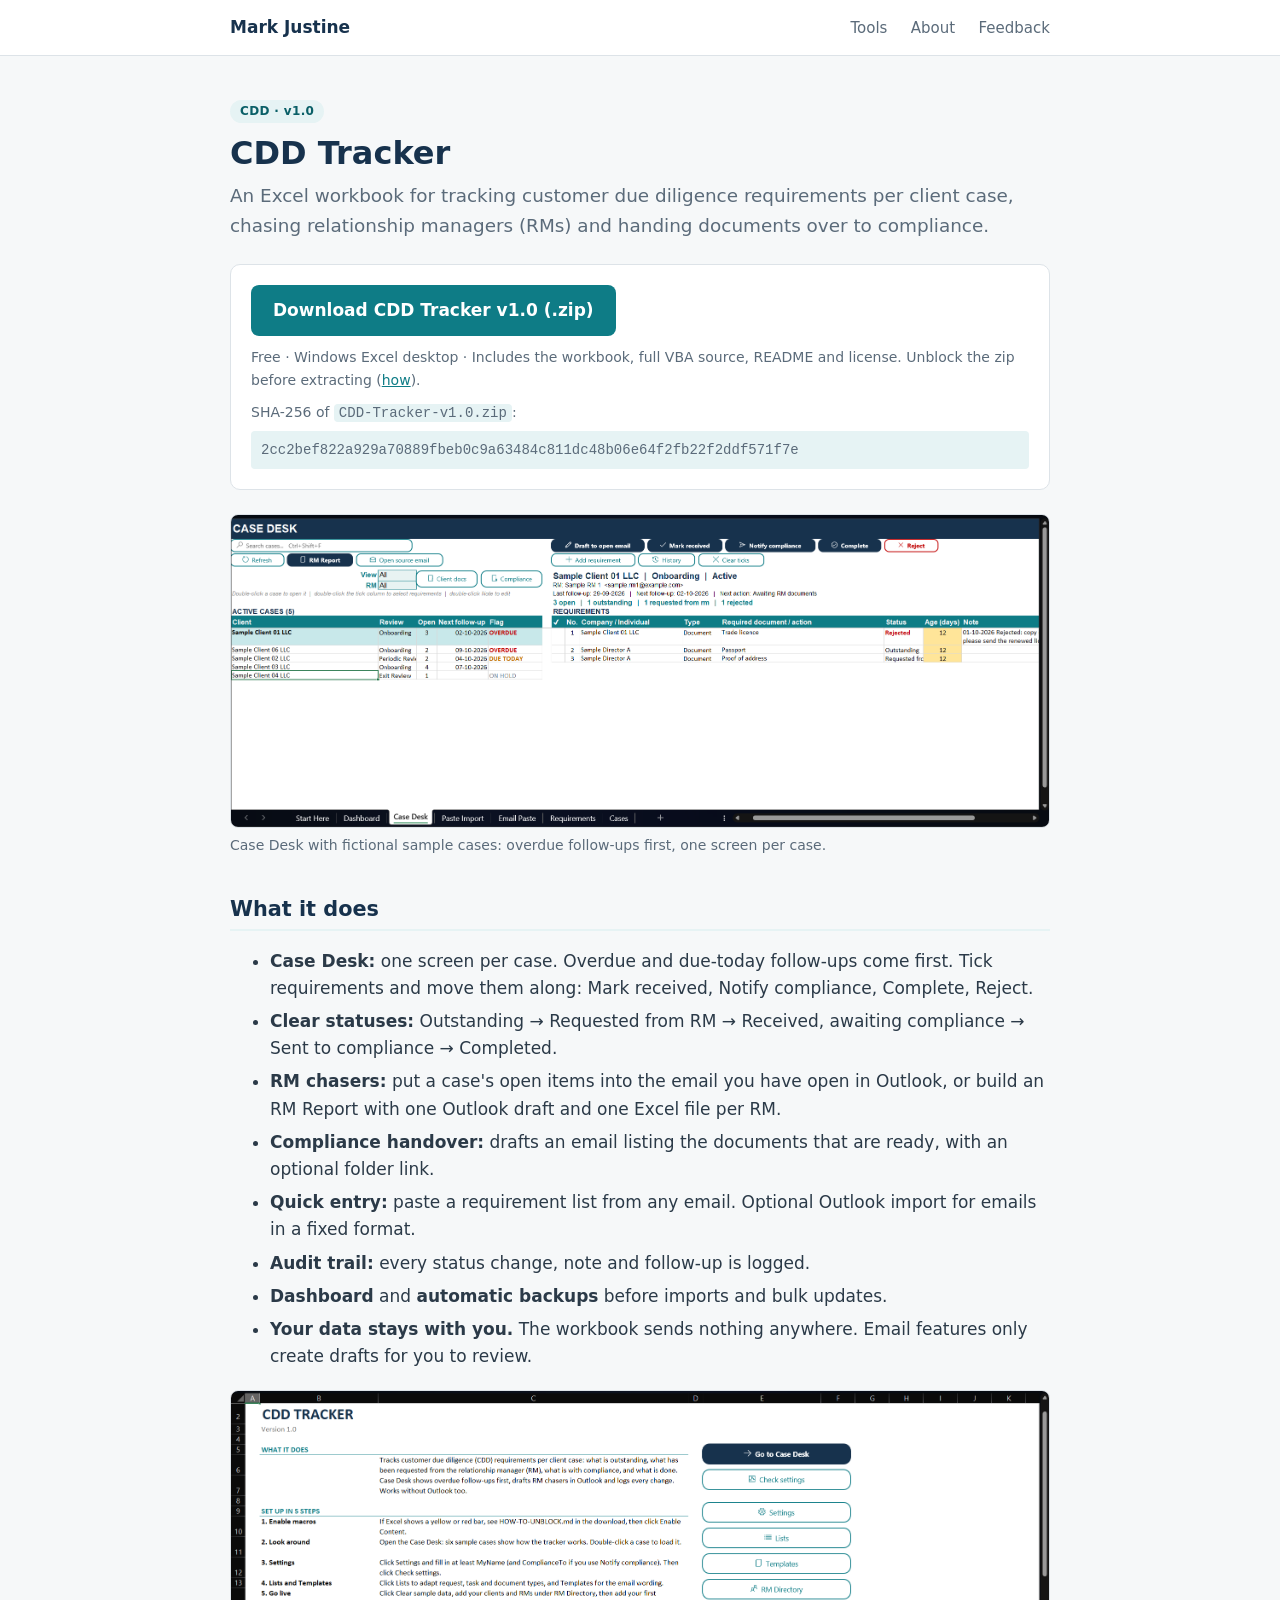
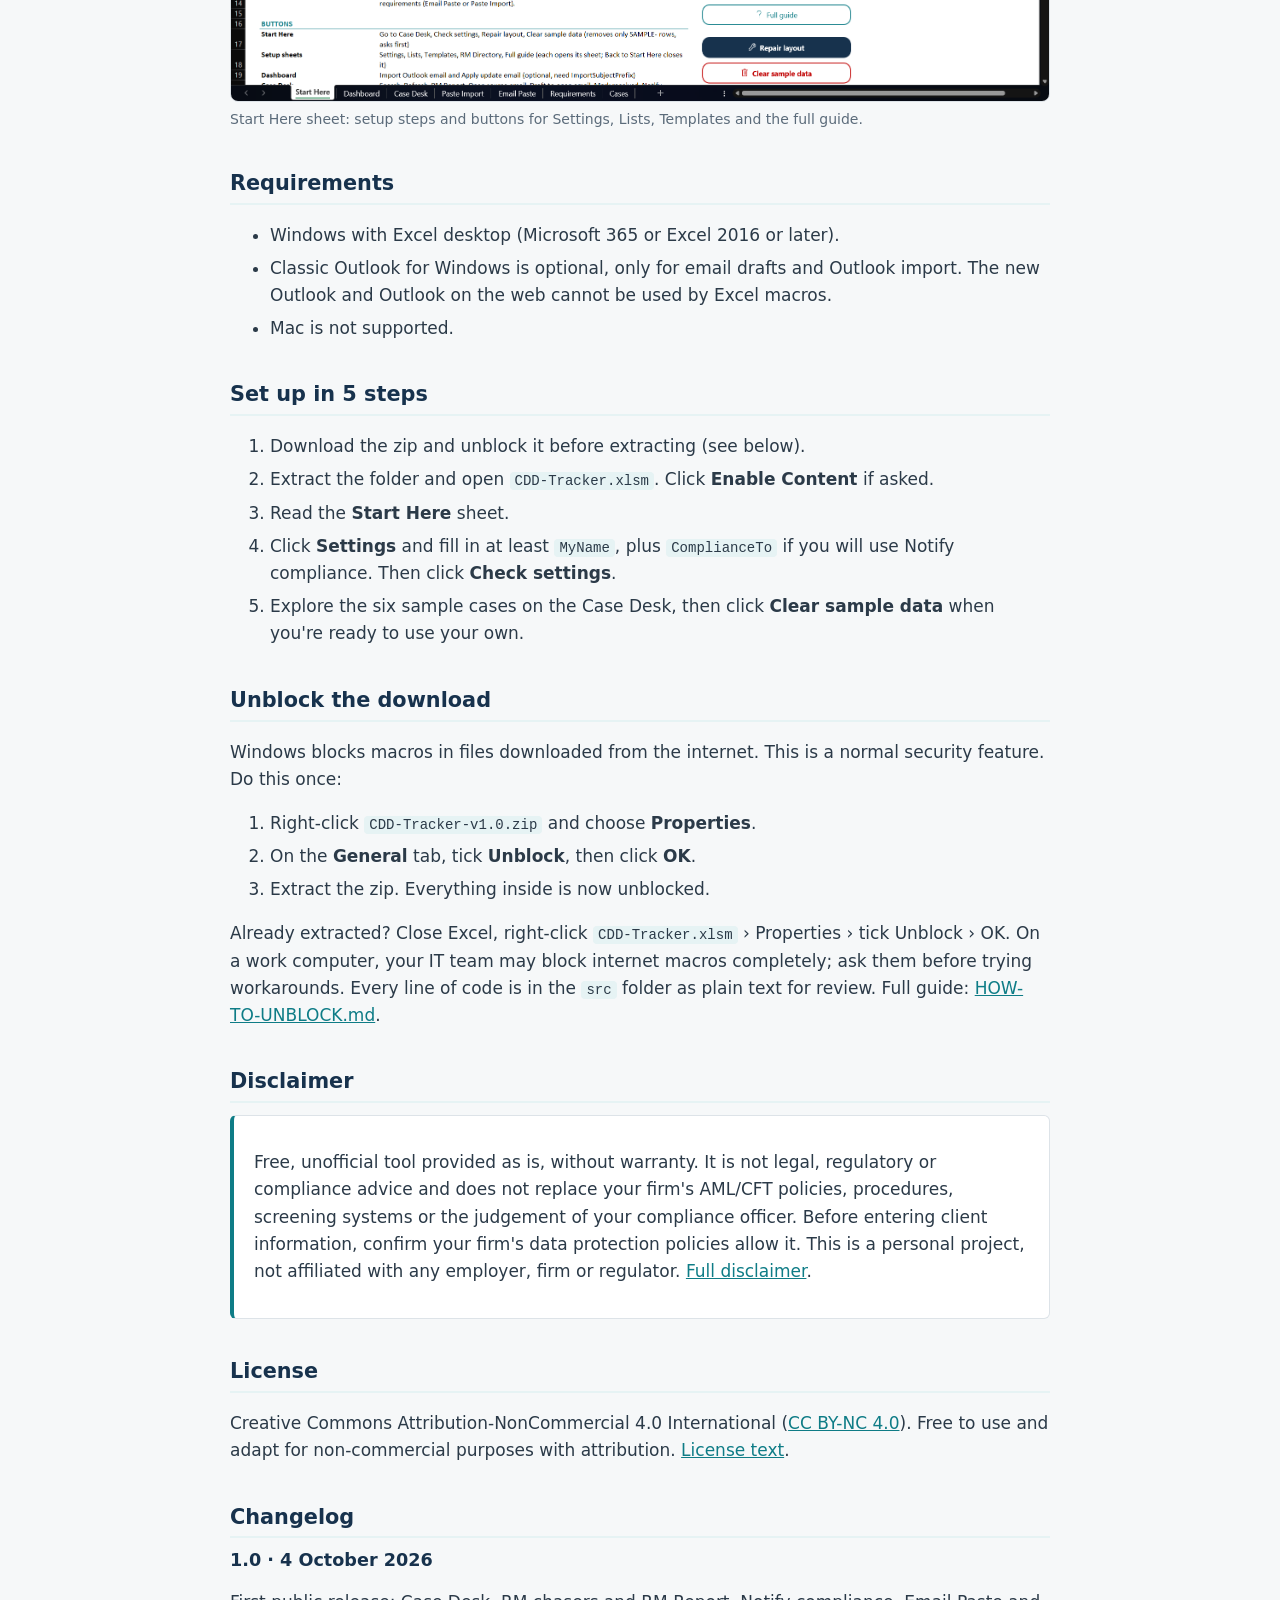
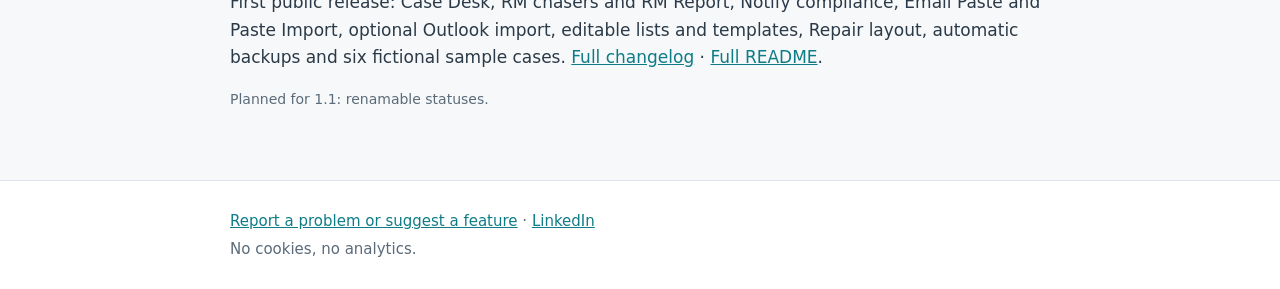
==== tools/cdd-tracker.html @ 396307ee "Add free tools site with CDD Tracker v1.0 page Co-Authored-By: Claude Opus 5.5 <noreply@anthropic.co" ====
<!doctype html>
<html lang="en">
<head>
  <meta charset="utf-8">
  <meta name="viewport" content="width=device-width, initial-scale=1">
  <title>CDD Tracker v1.0 | Free Excel tool for CDD tracking</title>
  <meta name="description" content="Free Excel workbook for tracking customer due diligence requirements per client case. Full VBA source included.">
  <link rel="stylesheet" href="../style.css">
</head>
<body>
  <header class="site">
    <div class="wrap">
      <a class="brand" href="../">Mark Justine</a>
      <nav>
        <a href="../#tools">Tools</a>
        <a href="../#about">About</a>
        <a href="https://github.com/MarkJustineRBuilds/MarkJustineRBuilds.github.io/issues">Feedback</a>
      </nav>
    </div>
  </header>

  <main>
    <div class="wrap">
      <span class="tag">CDD · v1.0</span>
      <h1>CDD Tracker</h1>
      <p class="lead">An Excel workbook for tracking customer due diligence requirements per client case, chasing relationship managers (RMs) and handing documents over to compliance.</p>

      <div class="download">
        <a class="btn" href="https://github.com/MarkJustineRBuilds/MarkJustineRBuilds.github.io/releases/download/cdd-tracker-v1.0/CDD-Tracker-v1.0.zip">Download CDD Tracker v1.0 (.zip)</a>
        <p class="small">Free · Windows Excel desktop · Includes the workbook, full VBA source, README and license. Unblock the zip before extracting (<a href="#unblock">how</a>).</p>
        <p class="small">SHA-256 of <code>CDD-Tracker-v1.0.zip</code>:
          <span class="hash">2cc2bef822a929a70889fbeb0c9a63484c811dc48b06e64f2fb22f2ddf571f7e</span></p>
      </div>

      <figure>
        <a href="../assets/cdd-tracker-case-desk.png"><img src="../assets/cdd-tracker-case-desk.png" alt="Case Desk sheet: active cases with overdue follow-ups first, and the selected case's requirements with status and age" width="1917" height="732"></a>
        <figcaption>Case Desk with fictional sample cases: overdue follow-ups first, one screen per case.</figcaption>
      </figure>

      <h2>What it does</h2>
      <ul>
        <li><strong>Case Desk:</strong> one screen per case. Overdue and due-today follow-ups come first. Tick requirements and move them along: Mark received, Notify compliance, Complete, Reject.</li>
        <li><strong>Clear statuses:</strong> Outstanding → Requested from RM → Received, awaiting compliance → Sent to compliance → Completed.</li>
        <li><strong>RM chasers:</strong> put a case's open items into the email you have open in Outlook, or build an RM Report with one Outlook draft and one Excel file per RM.</li>
        <li><strong>Compliance handover:</strong> drafts an email listing the documents that are ready, with an optional folder link.</li>
        <li><strong>Quick entry:</strong> paste a requirement list from any email. Optional Outlook import for emails in a fixed format.</li>
        <li><strong>Audit trail:</strong> every status change, note and follow-up is logged.</li>
        <li><strong>Dashboard</strong> and <strong>automatic backups</strong> before imports and bulk updates.</li>
        <li><strong>Your data stays with you.</strong> The workbook sends nothing anywhere. Email features only create drafts for you to review.</li>
      </ul>

      <figure>
        <a href="../assets/cdd-tracker-start-here.png"><img src="../assets/cdd-tracker-start-here.png" alt="Start Here sheet with what the tool does, five setup steps and buttons for settings and lists" width="1917" height="726" loading="lazy"></a>
        <figcaption>Start Here sheet: setup steps and buttons for Settings, Lists, Templates and the full guide.</figcaption>
      </figure>

      <h2>Requirements</h2>
      <ul>
        <li>Windows with Excel desktop (Microsoft 365 or Excel 2016 or later).</li>
        <li>Classic Outlook for Windows is optional, only for email drafts and Outlook import. The new Outlook and Outlook on the web cannot be used by Excel macros.</li>
        <li>Mac is not supported.</li>
      </ul>

      <h2>Set up in 5 steps</h2>
      <ol>
        <li>Download the zip and unblock it before extracting (see below).</li>
        <li>Extract the folder and open <code>CDD-Tracker.xlsm</code>. Click <strong>Enable Content</strong> if asked.</li>
        <li>Read the <strong>Start Here</strong> sheet.</li>
        <li>Click <strong>Settings</strong> and fill in at least <code>MyName</code>, plus <code>ComplianceTo</code> if you will use Notify compliance. Then click <strong>Check settings</strong>.</li>
        <li>Explore the six sample cases on the Case Desk, then click <strong>Clear sample data</strong> when you're ready to use your own.</li>
      </ol>

      <h2 id="unblock">Unblock the download</h2>
      <p>Windows blocks macros in files downloaded from the internet. This is a normal security feature. Do this once:</p>
      <ol>
        <li>Right-click <code>CDD-Tracker-v1.0.zip</code> and choose <strong>Properties</strong>.</li>
        <li>On the <strong>General</strong> tab, tick <strong>Unblock</strong>, then click <strong>OK</strong>.</li>
        <li>Extract the zip. Everything inside is now unblocked.</li>
      </ol>
      <p>Already extracted? Close Excel, right-click <code>CDD-Tracker.xlsm</code> › Properties › tick Unblock › OK. On a work computer, your IT team may block internet macros completely; ask them before trying workarounds. Every line of code is in the <code>src</code> folder as plain text for review. Full guide: <a href="https://github.com/MarkJustineRBuilds/MarkJustineRBuilds.github.io/blob/main/tools/cdd-tracker/HOW-TO-UNBLOCK.md">HOW-TO-UNBLOCK.md</a>.</p>

      <h2>Disclaimer</h2>
      <div class="note">
        <p>Free, unofficial tool provided as is, without warranty. It is not legal, regulatory or compliance advice and does not replace your firm's AML/CFT policies, procedures, screening systems or the judgement of your compliance officer. Before entering client information, confirm your firm's data protection policies allow it. This is a personal project, not affiliated with any employer, firm or regulator. <a href="https://github.com/MarkJustineRBuilds/MarkJustineRBuilds.github.io/blob/main/tools/cdd-tracker/DISCLAIMER.md">Full disclaimer</a>.</p>
      </div>

      <h2>License</h2>
      <p>Creative Commons Attribution-NonCommercial 4.0 International (<a href="https://creativecommons.org/licenses/by-nc/4.0/">CC BY-NC 4.0</a>). Free to use and adapt for non-commercial purposes with attribution. <a href="https://github.com/MarkJustineRBuilds/MarkJustineRBuilds.github.io/blob/main/tools/cdd-tracker/LICENSE">License text</a>.</p>

      <h2>Changelog</h2>
      <h3>1.0 · 4 October 2026</h3>
      <p>First public release: Case Desk, RM chasers and RM Report, Notify compliance, Email Paste and Paste Import, optional Outlook import, editable lists and templates, Repair layout, automatic backups and six fictional sample cases. <a href="https://github.com/MarkJustineRBuilds/MarkJustineRBuilds.github.io/blob/main/tools/cdd-tracker/CHANGELOG.md">Full changelog</a> · <a href="https://github.com/MarkJustineRBuilds/MarkJustineRBuilds.github.io/blob/main/tools/cdd-tracker/README.md">Full README</a>.</p>
      <p class="small">Planned for 1.1: renamable statuses.</p>
    </div>
  </main>

  <footer class="site">
    <div class="wrap">
      <p><a href="https://github.com/MarkJustineRBuilds/MarkJustineRBuilds.github.io/issues">Report a problem or suggest a feature</a> · <a href="https://www.linkedin.com/in/mark-justine-ruiz-a25a5a308/">LinkedIn</a></p>
      <p>No cookies, no analytics.</p>
    </div>
  </footer>
</body>
</html>
---- style.css ----
:root {
  --ink: #17324d;
  --text: #2b3a48;
  --muted: #5b6b7a;
  --line: #dde3e8;
  --bg: #f6f8f9;
  --card: #ffffff;
  --accent: #0e7c86;
  --accent-dark: #0a5f67;
  --accent-soft: #e6f3f4;
}

* { box-sizing: border-box; }

body {
  margin: 0;
  font-family: system-ui, -apple-system, "Segoe UI", Roboto, Arial, sans-serif;
  font-size: 17px;
  line-height: 1.6;
  color: var(--text);
  background: var(--bg);
}

.wrap { max-width: 860px; margin: 0 auto; padding: 0 20px; }

header.site { background: var(--card); border-bottom: 1px solid var(--line); }
header.site .wrap { display: flex; align-items: center; justify-content: space-between; gap: 16px; padding-top: 14px; padding-bottom: 14px; }
header.site a.brand { color: var(--ink); font-weight: 700; text-decoration: none; }
header.site nav a { color: var(--muted); text-decoration: none; margin-left: 18px; font-size: 15px; }
header.site nav a:hover { color: var(--accent); }

main { padding: 40px 0 56px; }

h1, h2, h3 { color: var(--ink); line-height: 1.25; }
h1 { font-size: 2rem; margin: 0 0 8px; }
h2 { font-size: 1.3rem; margin: 40px 0 12px; padding-bottom: 6px; border-bottom: 2px solid var(--accent-soft); }
h3 { font-size: 1.1rem; margin: 0 0 6px; }

a { color: var(--accent); }
a:hover { color: var(--accent-dark); }

.lead { font-size: 1.15rem; color: var(--muted); margin: 0 0 8px; }
.small { font-size: 14px; color: var(--muted); }

.grid { display: grid; grid-template-columns: repeat(auto-fill, minmax(250px, 1fr)); gap: 18px; }
.card {
  background: var(--card); border: 1px solid var(--line); border-radius: 10px;
  padding: 20px; display: flex; flex-direction: column;
}
.card p { margin: 0 0 14px; flex: 1; }
.tag {
  display: inline-block; font-size: 12px; font-weight: 600; letter-spacing: .03em;
  color: var(--accent-dark); background: var(--accent-soft); border-radius: 99px;
  padding: 2px 10px; margin-bottom: 10px; align-self: flex-start;
}

.note {
  background: var(--card); border: 1px solid var(--line); border-left: 4px solid var(--accent);
  border-radius: 6px; padding: 16px 20px;
}
.note ul { margin: 0; padding-left: 20px; }

.btn {
  display: inline-block; background: var(--accent); color: #fff; font-weight: 600;
  text-decoration: none; padding: 12px 22px; border-radius: 8px;
}
.btn:hover { background: var(--accent-dark); color: #fff; }
.btn.secondary { background: transparent; color: var(--accent); border: 1px solid var(--accent); padding: 8px 16px; }
.btn.secondary:hover { background: var(--accent-soft); color: var(--accent-dark); }

.download {
  background: var(--card); border: 1px solid var(--line); border-radius: 10px;
  padding: 20px; margin: 24px 0;
}
.download p { margin: 10px 0 0; }

code, .hash {
  font-family: Consolas, "Courier New", monospace; font-size: 14px;
  background: var(--accent-soft); border-radius: 4px; padding: 1px 5px;
}
.hash { display: block; padding: 8px 10px; overflow-wrap: anywhere; margin-top: 6px; }

figure { margin: 20px 0; }
figure img { width: 100%; height: auto; border: 1px solid var(--line); border-radius: 8px; display: block; }
figcaption { font-size: 14px; color: var(--muted); margin-top: 6px; }

ol li, ul li { margin-bottom: 6px; }

footer.site { border-top: 1px solid var(--line); background: var(--card); padding: 24px 0; font-size: 15px; color: var(--muted); }
footer.site p { margin: 4px 0; }

@media (max-width: 560px) {
  body { font-size: 16px; }
  h1 { font-size: 1.6rem; }
  main { padding: 28px 0 40px; }
  header.site .wrap { flex-direction: column; align-items: flex-start; gap: 6px; }
  header.site nav a { margin: 0 16px 0 0; }
  .btn { display: block; text-align: center; }
}
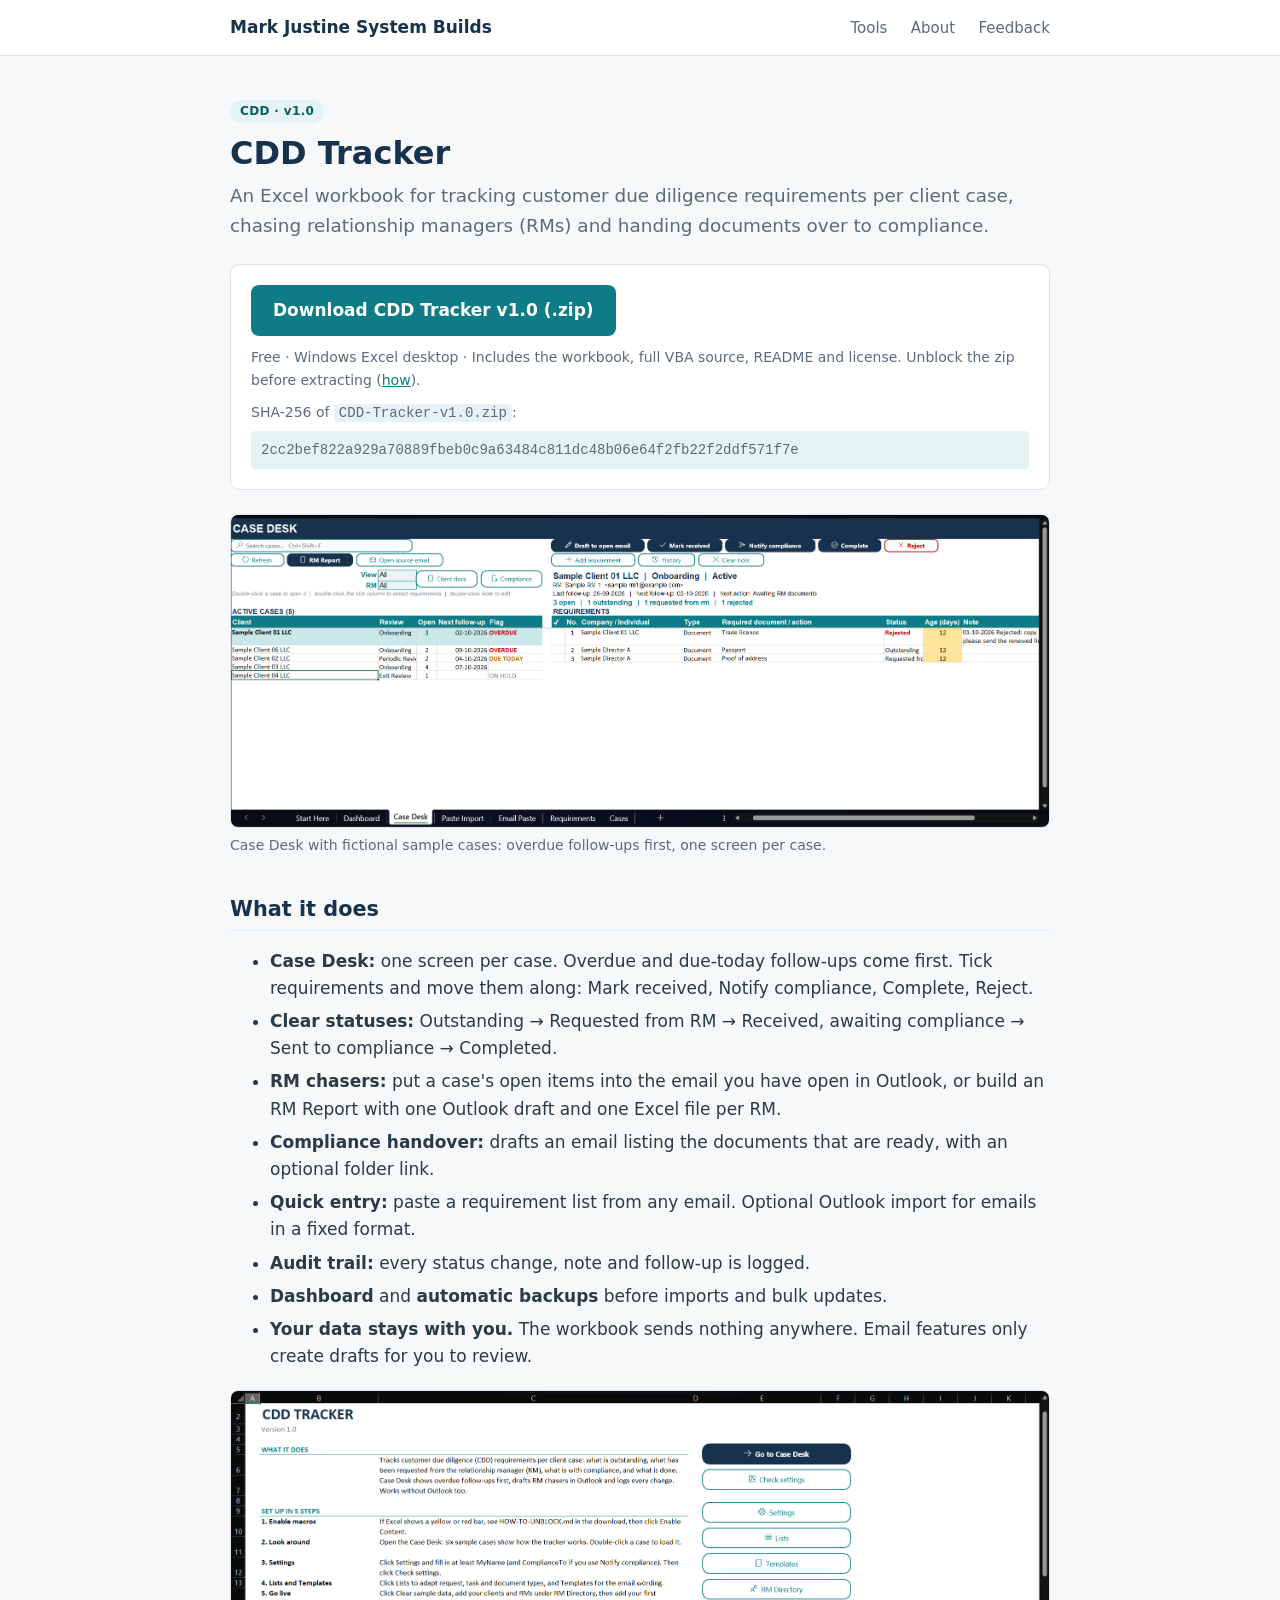
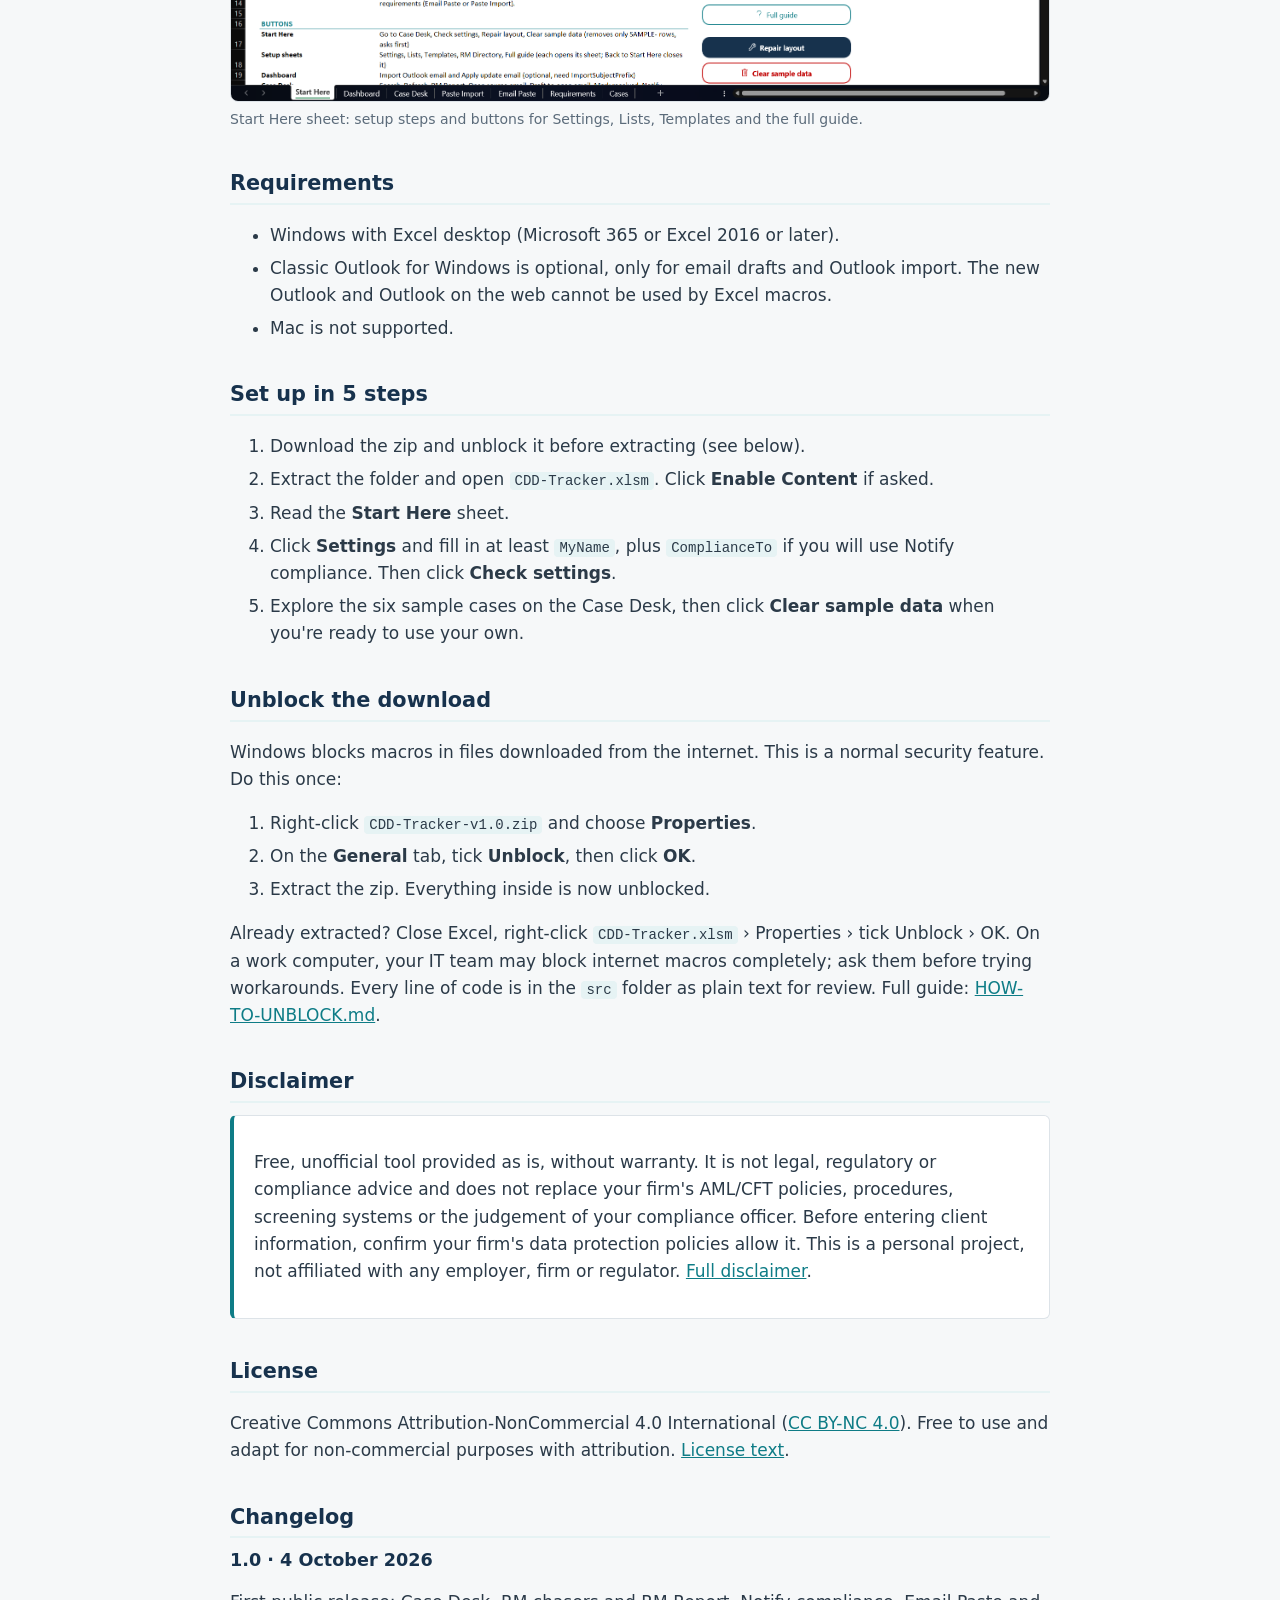
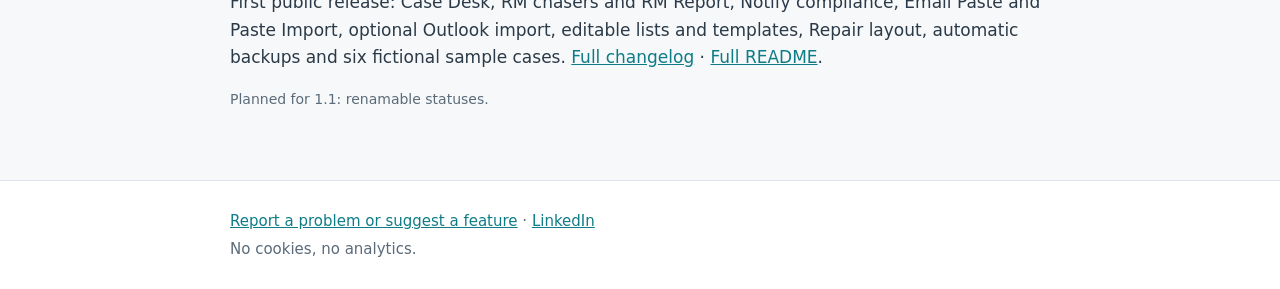
==== commit a1069aa3: "Use site name Mark Justine System Builds Co-Authored-By: Claude Opus 5.5 <noreply@anthropic.com>" ====
--- a/tools/cdd-tracker.html
+++ b/tools/cdd-tracker.html
@@ -10,7 +10,7 @@
 <body>
   <header class="site">
     <div class="wrap">
-      <a class="brand" href="../">Mark Justine</a>
+      <a class="brand" href="../">Mark Justine System Builds</a>
       <nav>
         <a href="../#tools">Tools</a>
         <a href="../#about">About</a>
